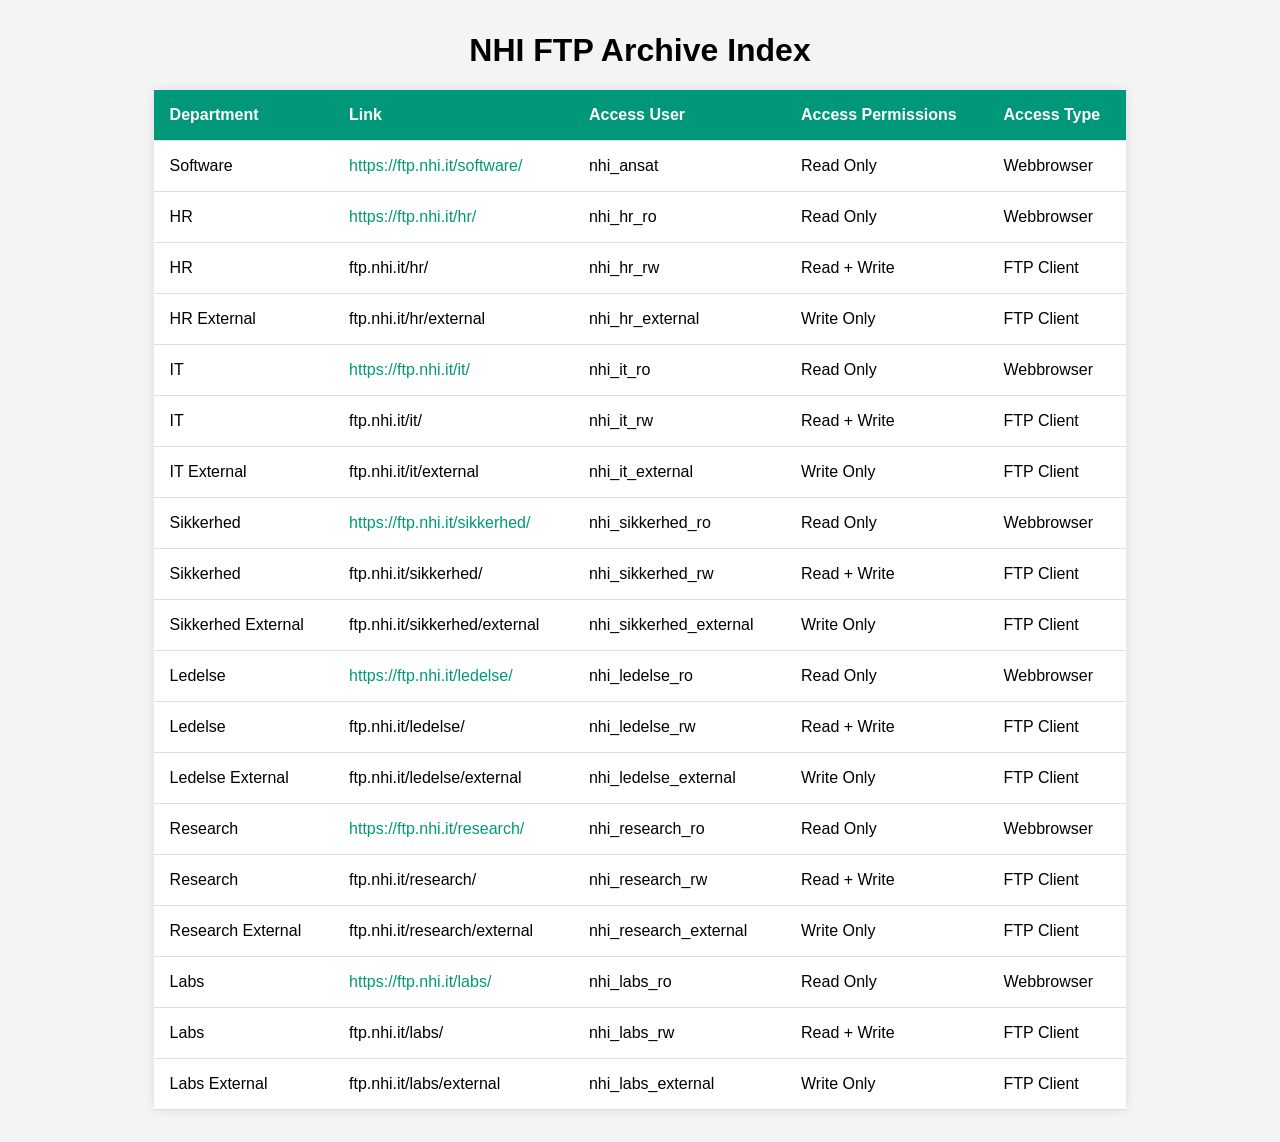
==== ftpes/index.html @ cbcb1824 "Add a hardcoded HTML index file for the FTP servers root URL." ====
<!DOCTYPE html>
<html lang="en">
<head>
    <meta charset="UTF-8">
    <meta name="viewport" content="width=device-width, initial-scale=1.0">
    <title>NHI FTP Archive</title>
    <style>
        body {
            font-family: Arial, sans-serif;
            margin: 2rem;
            background-color: #f4f4f4;
        }
        h1 {
            text-align: center;
        }
        table {
            width: 80%;
            margin: 0 auto;
            border-collapse: collapse;
            background-color: #fff;
            box-shadow: 0 0 10px rgba(0, 0, 0, 0.1);
        }
        th, td {
            padding: 1rem;
            text-align: left;
            border-bottom: 1px solid #ddd;
        }
        th {
            background-color: #009879;
            color: white;
        }
        a {
            color: #009879;
            text-decoration: none;
        }
        a:hover {
            text-decoration: underline;
        }
    </style>
</head>
<body>
    <h1>NHI FTP Archive Index</h1>
    <table>
        <thead>
            <tr>
                <th>Department</th>
                <th>Link</th>
                <th>Access User</th>
                <th>Access Permissions</th>
                <th>Access Type</th>
            </tr>
        </thead>
        <tbody>
            <tr>
                <td>Software</td>
                <td><a href="https://ftp.nhi.it/software/">https://ftp.nhi.it/software/</a></td>
                <td>nhi_ansat</td>
                <td>Read Only</td>
                <td>Webbrowser</td>
            </tr>
            <tr>
                <td>HR</td>
                <td><a href="https://ftp.nhi.it/hr/">https://ftp.nhi.it/hr/</a></td>
                <td>nhi_hr_ro</td>
                <td>Read Only</td>
                <td>Webbrowser</td>
            </tr>
            <tr>
                <td>HR</td>
                <td>ftp.nhi.it/hr/</a></td>
                <td>nhi_hr_rw</td>
                <td>Read + Write</td>
                <td>FTP Client</td>
            </tr>
            <tr>
                <td>HR External</td>
                <td>ftp.nhi.it/hr/external</td>
                <td>nhi_hr_external</td>
                <td>Write Only</td>
                <td>FTP Client</td>
            </tr>
    

            <tr>
                <td>IT</td>
                <td><a href="https://ftp.nhi.it/it/">https://ftp.nhi.it/it/</a></td>
                <td>nhi_it_ro</td>
                <td>Read Only</td>
                <td>Webbrowser</td>
            </tr>
            <tr>
                <td>IT</td>
                <td>ftp.nhi.it/it/</a></td>
                <td>nhi_it_rw</td>
                <td>Read + Write</td>
                <td>FTP Client</td>
            </tr>
            <tr>
                <td>IT External</td>
                <td>ftp.nhi.it/it/external</td>
                <td>nhi_it_external</td>
                <td>Write Only</td>
                <td>FTP Client</td>
            </tr>    


            <tr>
                <td>Sikkerhed</td>
                <td><a href="https://ftp.nhi.it/sikkerhed/">https://ftp.nhi.it/sikkerhed/</a></td>
                <td>nhi_sikkerhed_ro</td>
                <td>Read Only</td>
                <td>Webbrowser</td>
            </tr>
            <tr>
                <td>Sikkerhed</td>
                <td>ftp.nhi.it/sikkerhed/</a></td>
                <td>nhi_sikkerhed_rw</td>
                <td>Read + Write</td>
                <td>FTP Client</td>
            </tr>
            <tr>
                <td>Sikkerhed External</td>
                <td>ftp.nhi.it/sikkerhed/external</td>
                <td>nhi_sikkerhed_external</td>
                <td>Write Only</td>
                <td>FTP Client</td>
            </tr>   
    
            <tr>
                <td>Ledelse</td>
                <td><a href="https://ftp.nhi.it/ledelse/">https://ftp.nhi.it/ledelse/</a></td>
                <td>nhi_ledelse_ro</td>
                <td>Read Only</td>
                <td>Webbrowser</td>
            </tr>
            <tr>
                <td>Ledelse</td>
                <td>ftp.nhi.it/ledelse/</a></td>
                <td>nhi_ledelse_rw</td>
                <td>Read + Write</td>
                <td>FTP Client</td>
            </tr>
            <tr>
                <td>Ledelse External</td>
                <td>ftp.nhi.it/ledelse/external</td>
                <td>nhi_ledelse_external</td>
                <td>Write Only</td>
                <td>FTP Client</td>
            </tr>
            
            
            <tr>
                <td>Research</td>
                <td><a href="https://ftp.nhi.it/research/">https://ftp.nhi.it/research/</a></td>
                <td>nhi_research_ro</td>
                <td>Read Only</td>
                <td>Webbrowser</td>
            </tr>
            <tr>
                <td>Research</td>
                <td>ftp.nhi.it/research/</a></td>
                <td>nhi_research_rw</td>
                <td>Read + Write</td>
                <td>FTP Client</td>
            </tr>
            <tr>
                <td>Research External</td>
                <td>ftp.nhi.it/research/external</td>
                <td>nhi_research_external</td>
                <td>Write Only</td>
                <td>FTP Client</td>
            </tr>

            <tr>
                <td>Labs</td>
                <td><a href="https://ftp.nhi.it/labs/">https://ftp.nhi.it/labs/</a></td>
                <td>nhi_labs_ro</td>
                <td>Read Only</td>
                <td>Webbrowser</td>
            </tr>
            <tr>
                <td>Labs</td>
                <td>ftp.nhi.it/labs/</a></td>
                <td>nhi_labs_rw</td>
                <td>Read + Write</td>
                <td>FTP Client</td>
            </tr>
            <tr>
                <td>Labs External</td>
                <td>ftp.nhi.it/labs/external</td>
                <td>nhi_labs_external</td>
                <td>Write Only</td>
                <td>FTP Client</td>
            </tr>

        </tbody>
    </table>
</body>
</html>
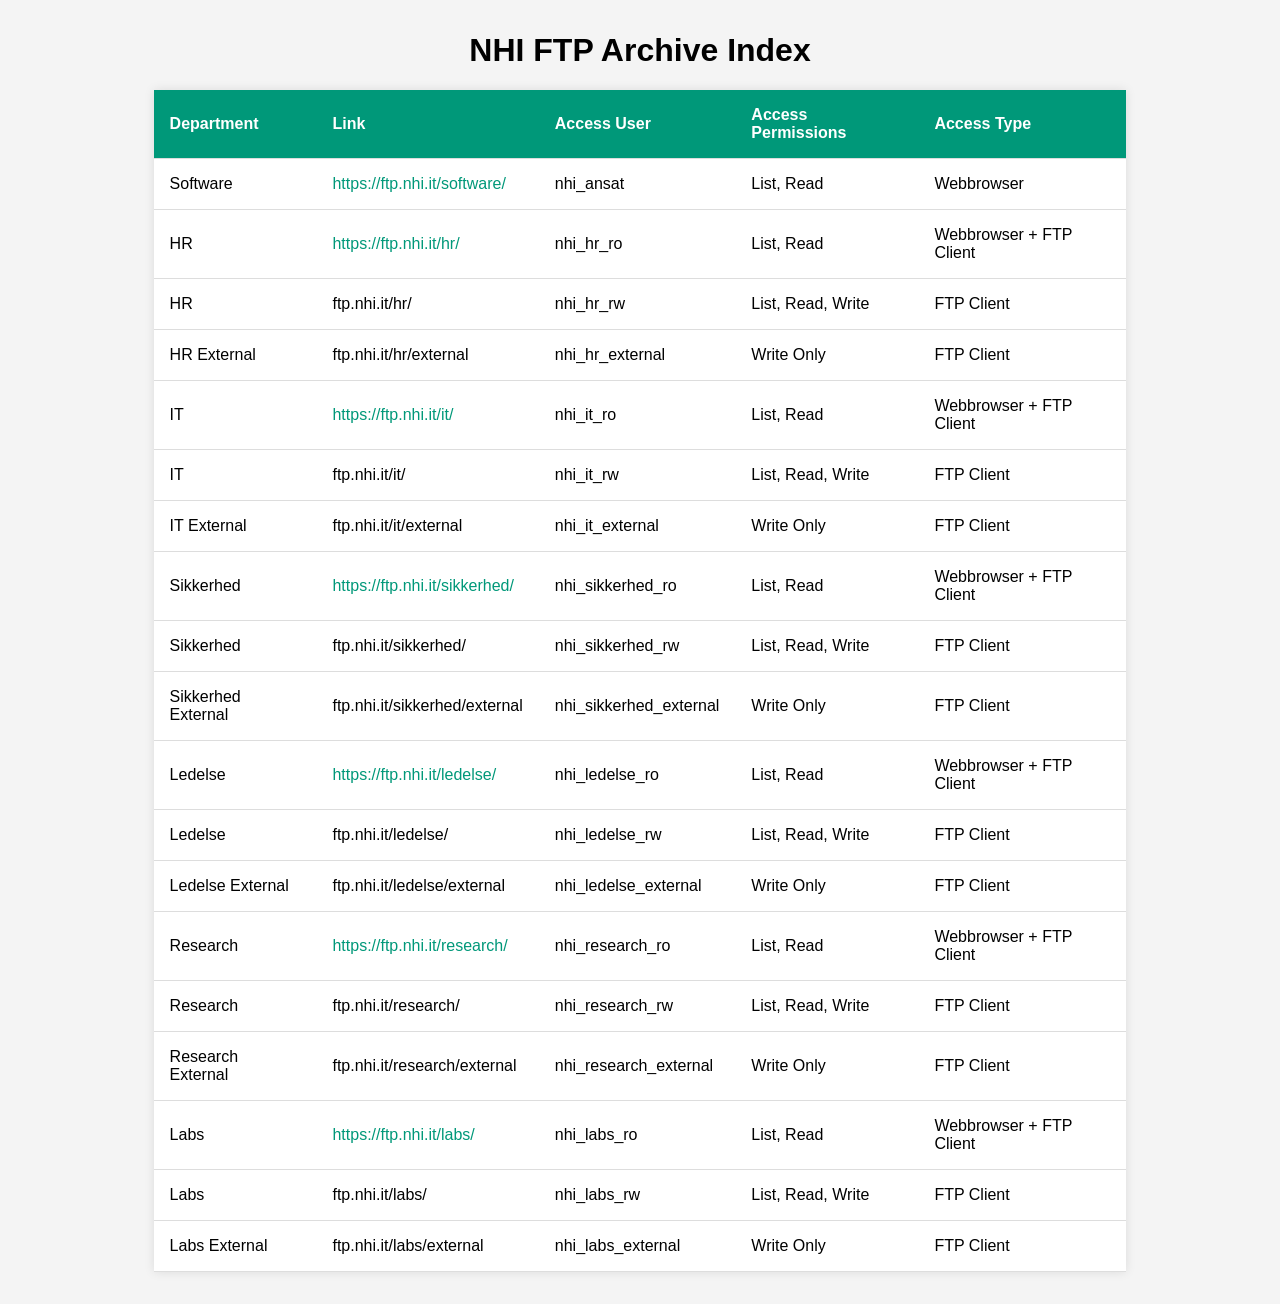
==== commit 32efa465: "Update FTP user permissions according to the docspec, and update index.html to reflect changes. Add " ====
--- a/ftpes/index.html
+++ b/ftpes/index.html
@@ -21,6 +21,12 @@
             background-color: #fff;
             box-shadow: 0 0 10px rgba(0, 0, 0, 0.1);
         }
+        table tr{
+            background: #fff;
+        }
+        table tr:hover {
+            background-color: #eee;
+        }
         th, td {
             padding: 1rem;
             text-align: left;
@@ -56,21 +62,21 @@
                 <td>Software</td>
                 <td><a href="https://ftp.nhi.it/software/">https://ftp.nhi.it/software/</a></td>
                 <td>nhi_ansat</td>
-                <td>Read Only</td>
+                <td>List, Read</td>
                 <td>Webbrowser</td>
             </tr>
             <tr>
                 <td>HR</td>
                 <td><a href="https://ftp.nhi.it/hr/">https://ftp.nhi.it/hr/</a></td>
                 <td>nhi_hr_ro</td>
-                <td>Read Only</td>
-                <td>Webbrowser</td>
+                <td>List, Read</td>
+                <td>Webbrowser + FTP Client</td>
             </tr>
             <tr>
                 <td>HR</td>
                 <td>ftp.nhi.it/hr/</a></td>
                 <td>nhi_hr_rw</td>
-                <td>Read + Write</td>
+                <td>List, Read, Write</td>
                 <td>FTP Client</td>
             </tr>
             <tr>
@@ -86,14 +92,14 @@
                 <td>IT</td>
                 <td><a href="https://ftp.nhi.it/it/">https://ftp.nhi.it/it/</a></td>
                 <td>nhi_it_ro</td>
-                <td>Read Only</td>
-                <td>Webbrowser</td>
+                <td>List, Read</td>
+                <td>Webbrowser + FTP Client</td>
             </tr>
             <tr>
                 <td>IT</td>
                 <td>ftp.nhi.it/it/</a></td>
                 <td>nhi_it_rw</td>
-                <td>Read + Write</td>
+                <td>List, Read, Write</td>
                 <td>FTP Client</td>
             </tr>
             <tr>
@@ -109,14 +115,14 @@
                 <td>Sikkerhed</td>
                 <td><a href="https://ftp.nhi.it/sikkerhed/">https://ftp.nhi.it/sikkerhed/</a></td>
                 <td>nhi_sikkerhed_ro</td>
-                <td>Read Only</td>
-                <td>Webbrowser</td>
+                <td>List, Read</td>
+                <td>Webbrowser + FTP Client</td>
             </tr>
             <tr>
                 <td>Sikkerhed</td>
                 <td>ftp.nhi.it/sikkerhed/</a></td>
                 <td>nhi_sikkerhed_rw</td>
-                <td>Read + Write</td>
+                <td>List, Read, Write</td>
                 <td>FTP Client</td>
             </tr>
             <tr>
@@ -131,14 +137,14 @@
                 <td>Ledelse</td>
                 <td><a href="https://ftp.nhi.it/ledelse/">https://ftp.nhi.it/ledelse/</a></td>
                 <td>nhi_ledelse_ro</td>
-                <td>Read Only</td>
-                <td>Webbrowser</td>
+                <td>List, Read</td>
+                <td>Webbrowser + FTP Client</td>
             </tr>
             <tr>
                 <td>Ledelse</td>
                 <td>ftp.nhi.it/ledelse/</a></td>
                 <td>nhi_ledelse_rw</td>
-                <td>Read + Write</td>
+                <td>List, Read, Write</td>
                 <td>FTP Client</td>
             </tr>
             <tr>
@@ -154,14 +160,14 @@
                 <td>Research</td>
                 <td><a href="https://ftp.nhi.it/research/">https://ftp.nhi.it/research/</a></td>
                 <td>nhi_research_ro</td>
-                <td>Read Only</td>
-                <td>Webbrowser</td>
+                <td>List, Read</td>
+                <td>Webbrowser + FTP Client</td>
             </tr>
             <tr>
                 <td>Research</td>
                 <td>ftp.nhi.it/research/</a></td>
                 <td>nhi_research_rw</td>
-                <td>Read + Write</td>
+                <td>List, Read, Write</td>
                 <td>FTP Client</td>
             </tr>
             <tr>
@@ -171,19 +177,18 @@
                 <td>Write Only</td>
                 <td>FTP Client</td>
             </tr>
-
             <tr>
                 <td>Labs</td>
                 <td><a href="https://ftp.nhi.it/labs/">https://ftp.nhi.it/labs/</a></td>
                 <td>nhi_labs_ro</td>
-                <td>Read Only</td>
-                <td>Webbrowser</td>
+                <td>List, Read</td>
+                <td>Webbrowser + FTP Client</td>
             </tr>
             <tr>
                 <td>Labs</td>
                 <td>ftp.nhi.it/labs/</a></td>
                 <td>nhi_labs_rw</td>
-                <td>Read + Write</td>
+                <td>List, Read, Write</td>
                 <td>FTP Client</td>
             </tr>
             <tr>
